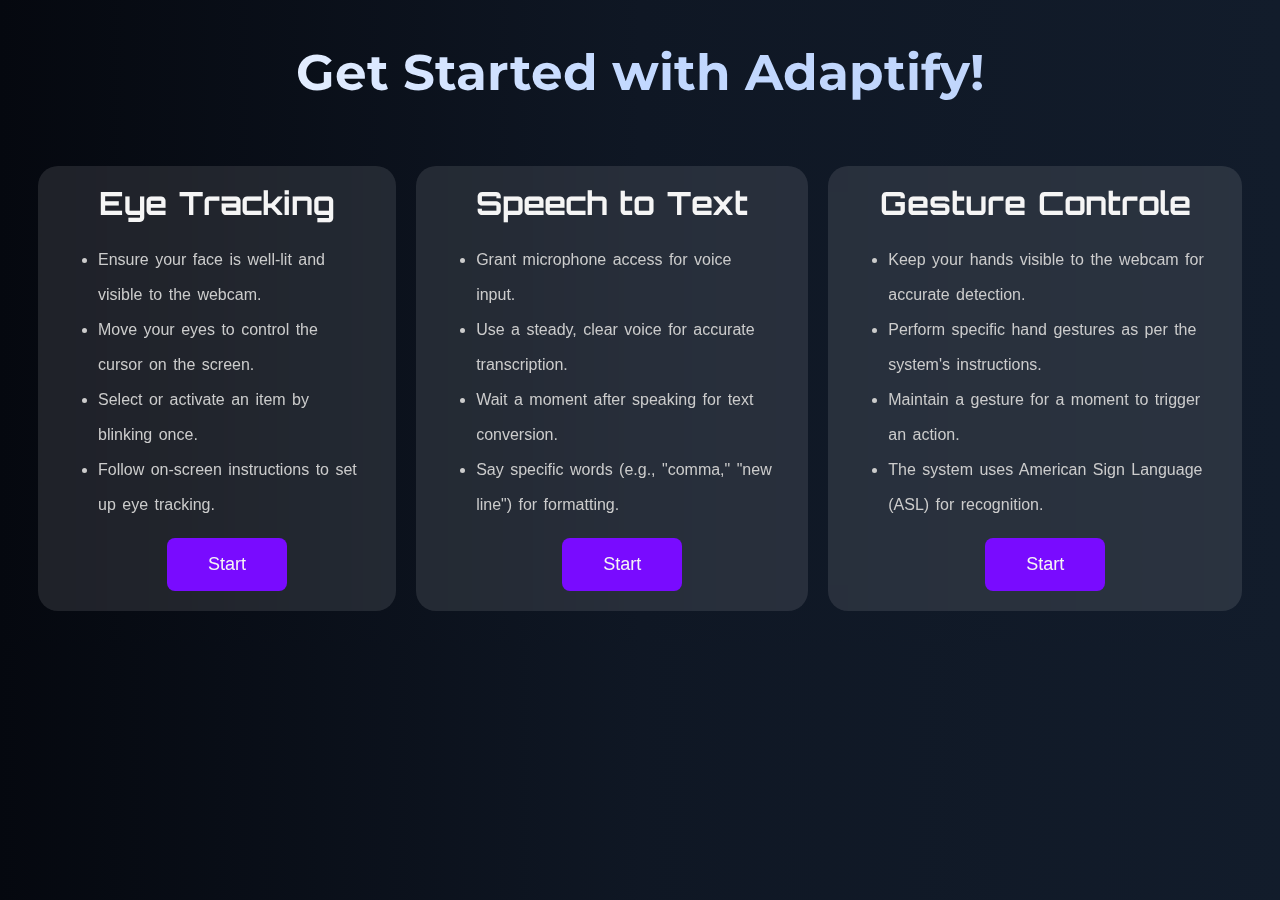
==== features.html @ 3f599d6e "Initial commit" ====
<!DOCTYPE html>
<html lang="en">
  <head>
    <meta charset="UTF-8" />
    <meta name="viewport" content="width=device-width, initial-scale=1.0" />
    <title>Features</title>
    <link rel="stylesheet" href="features.css" />

    <link
      href="https://fonts.googleapis.com/css2?family=Orbitron:wght@400;700&display=swap"
      rel="stylesheet"
    />

    <link
      href="https://fonts.googleapis.com/css2?family=Montserrat:wght@400;700&display=swap"
      rel="stylesheet"
    />
  </head>
  <body>
    <div class="mainHeading">
      <h1>Get Started with Adaptify!</h1>
    </div>

    <div class="features">
      <div class="eyeControl">
        <h1 class="heading">Eye Tracking </h1>
        <ul class="instructions">
          <li>Ensure your face is well-lit and visible to the webcam.</li>
          <li>Move your eyes to control the cursor on the screen.</li>
          <li>Select or activate an item by blinking once.</li>
          <li>Follow on-screen instructions to set up eye tracking.</li>
        </ul>
        <button class="startButton">Start</button>
      </div>
      <div class="SpeechToText">
        <h1 class="heading">Speech to Text </h1>
        <ul class="instructions">
          <li>Grant microphone access for voice input.</li>
          <li>Use a steady, clear voice for accurate transcription.</li>
          <li>Wait a moment after speaking for text conversion.</li>
          <li>
            Say specific words (e.g., "comma," "new line") for formatting.
          </li>
        </ul>
        <button class="startButton">Start</button>
      </div>
      <div class="gestureControl">
        <h1 class="heading">Gesture Controle </h1>
        <ul class="instructions">
          <li>Keep your hands visible to the webcam for accurate detection.</li>
          <li>
            Perform specific hand gestures as per the system's instructions.
          </li>
          <li>Maintain a gesture for a moment to trigger an action.</li>
          <li>The system uses American Sign Language (ASL) for recognition.</li>
        </ul>
        <button class="startButton">Start</button>
      </div>
    </div>
  </body>
</html>
---- features.css ----
body {
  background: linear-gradient(to right, #05080f, #0f1724, #121c2b);
}

.mainHeading {
  color: rgb(202, 213, 237);
  display: flex;
  justify-content: space-evenly;
  font-family: "Glacial Indifference", sans-serif;
  font-size: 25px;
  font-family: "Montserrat", sans-serif;
  background: linear-gradient(to right, rgb(255, 255, 255),rgb(194, 216, 255), rgb(192, 212, 249));
  -webkit-background-clip: text;
  color: transparent;
}

.heading {
  margin-top: 0px;
  color: whitesmoke;
  display: flex;
  justify-content: center;
  font-family: "Orbitron", sans-serif;
}

.features {
  display: flex;
  justify-content: space-evenly;
  align-items: center;
  margin: 20px;
}

.eyeControl {
  color: whitesmoke;
  border-radius: 20px;
  margin: 10px;
  padding: 20px;
  line-height: 30px;
  word-spacing: 2px;
  text-align: center;
  font-family: "Nunito Sans", sans-serif;
  line-height: 35px;
  background: rgba(255, 255, 255, 0.1);
  backdrop-filter: blur(10px);
  transition: transform 0.3s ease, box-shadow 0.3s ease;
}
.eyeControl:hover {
  transform: scale(1.02);
  box-shadow: 15px 15px 30px rgba(0, 0, 0, 0.6);
}

.SpeechToText {
  margin: 10px;
  border-radius: 20px;
  color: whitesmoke;
  padding: 20px;
  line-height: 30px;
  word-spacing: 2px;
  text-align: center;
  font-family: "Nunito Sans", sans-serif;
  line-height: 35px;
  background: rgba(255, 255, 255, 0.1);
  backdrop-filter: blur(10px);
  transition: transform 0.3s ease, box-shadow 0.3s ease;
}
.SpeechToText:hover {
  transform: scale(1.02);
  box-shadow: 15px 15px 30px rgba(0, 0, 0, 0.6);
}

.gestureControl {
  color: whitesmoke;
  margin: 10px;
  border-radius: 20px;
  padding: 20px;
  line-height: 30px;
  word-spacing: 2px;
  text-align: center;
  font-family: "Nunito Sans", sans-serif;
  line-height: 35px;
  background: rgba(255, 255, 255, 0.1);
  backdrop-filter: blur(10px);
  transition: transform 0.3s ease, box-shadow 0.3s ease;
}
.gestureControl:hover {
  transform: scale(1.02);
  box-shadow: 15px 15px 30px rgba(0, 0, 0, 0.6);
}

.instructions {
  text-align: left;
  padding-right: 15px;
  color: #cccccc;
}

.startButton {
  border-radius: 8px;
  border: 1px solid transparent;
  padding: 15px 40px;
  margin-left: 20px;
  font-size: 18px;
  color: whitesmoke;
  font-weight: 500;
  font-family: inherit;
  background-color: #790bff;
  cursor: pointer;
  transition: border-color 0.25s;
}

button:hover {
  border-color: #ffffff;
}
button:focus,
button:focus-visible {
  outline: 4px auto -webkit-focus-ring-color;
}
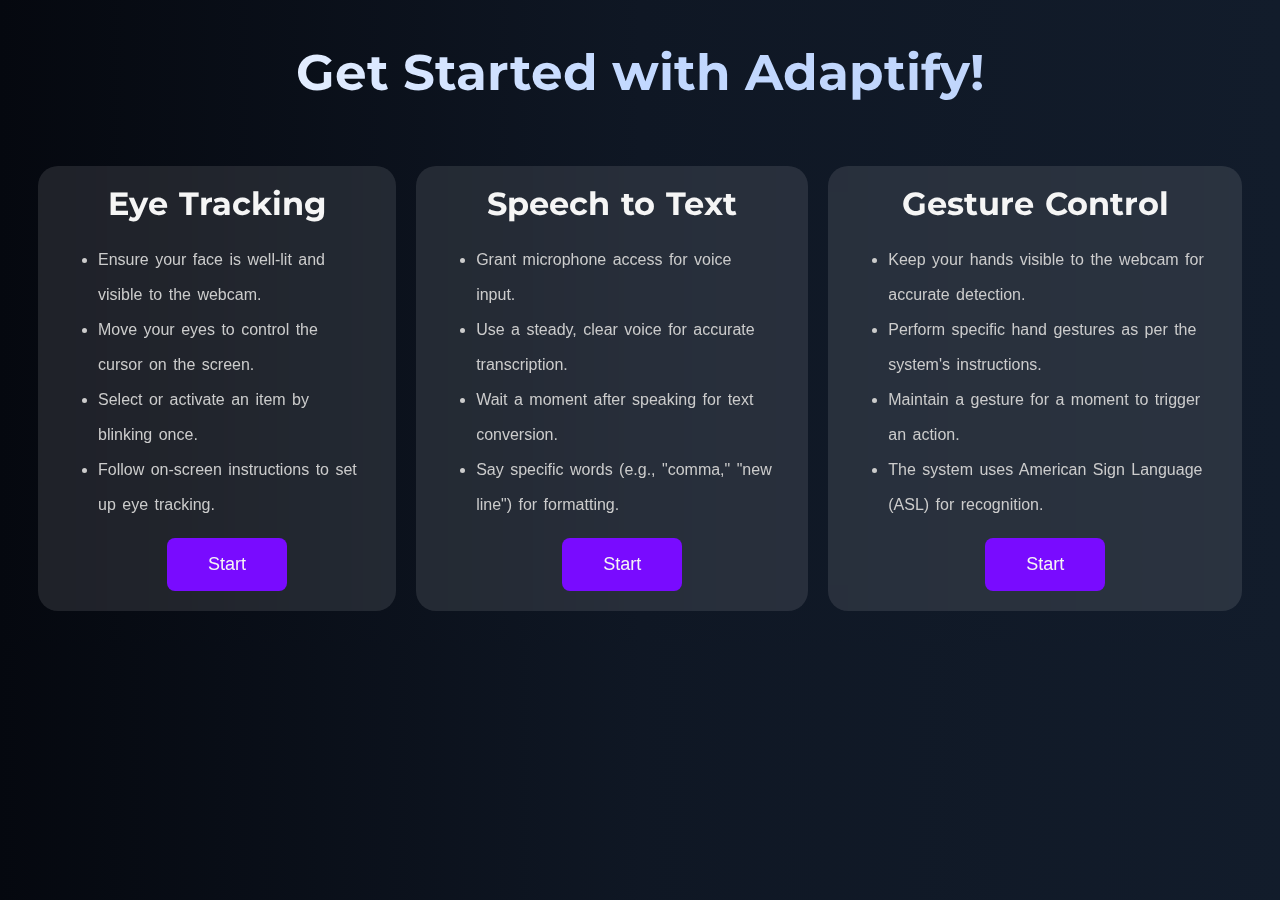
==== commit aebc7af1: "Update features.html" ====
--- a/features.html
+++ b/features.html
@@ -45,7 +45,7 @@
         <button class="startButton">Start</button>
       </div>
       <div class="gestureControl">
-        <h1 class="heading">Gesture Controle </h1>
+        <h1 class="heading">Gesture Control </h1>
         <ul class="instructions">
           <li>Keep your hands visible to the webcam for accurate detection.</li>
           <li>
--- a/features.css
+++ b/features.css
@@ -19,7 +19,7 @@
   color: whitesmoke;
   display: flex;
   justify-content: center;
-  font-family: "Orbitron", sans-serif;
+  font-family: "Montserrat", sans-serif;
 }
 
 .features {
